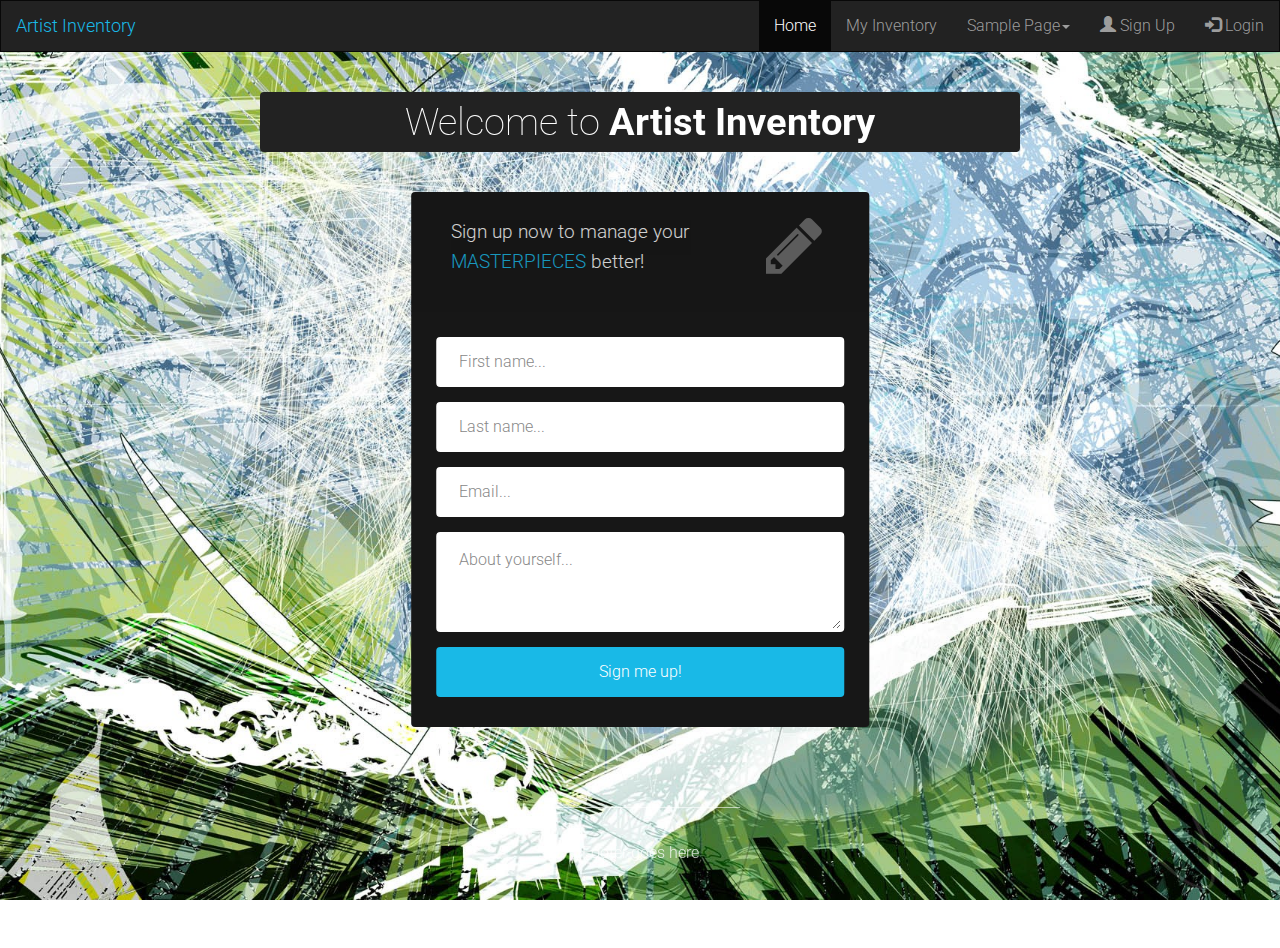
==== index.html @ ec3a1106 "Changed to use bootstrap" ====
<!DOCTYPE html>
<html lang="en">
    <head>
        <meta charset="utf-8">
        <meta http-equiv="X-UA-Compatible" content="IE=edge">
        <meta name="viewport" content="width=device-width, initial-scale=1">
        <title>Artist Inventory</title>

        <!-- CSS -->
        <link rel="stylesheet" href="http://fonts.googleapis.com/css?family=Roboto:400,100,300,500">
        <link rel="stylesheet" href="https://maxcdn.bootstrapcdn.com/bootstrap/3.3.7/css/bootstrap.min.css">
        <link rel="stylesheet" href="assets/font-awesome/css/font-awesome.min.css">
		<link rel="stylesheet" href="assets/css/form-elements.css">
        <link rel="stylesheet" href="assets/css/style.css">

        <!-- HTML5 Shim and Respond.js IE8 support of HTML5 elements and media queries -->
        <!-- WARNING: Respond.js doesn't work if you view the page via file:// -->
        <!--[if lt IE 9]>
            <script src="https://oss.maxcdn.com/libs/html5shiv/3.7.0/html5shiv.js"></script>
            <script src="https://oss.maxcdn.com/libs/respond.js/1.4.2/respond.min.js"></script>
        <![endif]-->

        <!-- Favicon and touch icons -->
        <link rel="shortcut icon" href="assets/ico/favicon.png">
        <link rel="apple-touch-icon-precomposed" sizes="144x144" href="assets/ico/apple-touch-icon-144-precomposed.png">
        <link rel="apple-touch-icon-precomposed" sizes="114x114" href="assets/ico/apple-touch-icon-114-precomposed.png">
        <link rel="apple-touch-icon-precomposed" sizes="72x72" href="assets/ico/apple-touch-icon-72-precomposed.png">
        <link rel="apple-touch-icon-precomposed" href="assets/ico/apple-touch-icon-57-precomposed.png">

    </head>

    <body>
        <nav class="navbar navbar-inverse">
            <div class="container-fluid">
                <div class="navbar-header">
                    <a class="navbar-brand" href="index.html">Artist Inventory</a>
                </div>
                <ul class="nav navbar-nav navbar-right">
                    <li class="active"><a href="index.php">Home</a></li>
                    <li><a href="myInventory.php">My Inventory</a></li>
                    <li class="dropdown"><a class="dropdown-toggle" data-toggle="dropdown" href="#">Sample Page<span class="caret"></span></a>
                        <ul class="dropdown-menu">
                            <li><a href="#">Page 1-1</a></li>
                            <li><a href="#">Page 1-2</a></li>
                            <li><a href="#">Page 1-3</a></li>
                        </ul>
                    </li>
                    <li><a href="#"><span class="glyphicon glyphicon-user"></span> Sign Up</a></li>
                    <li><a href="#"><span class="glyphicon glyphicon-log-in"></span> Login</a></li>
                </ul>
            </div>
        </nav>
        
        <!-- Top content -->
        <div class="top-content">
        	
            <div class="inner-bg">
                <div class="container">
                	
                    <div class="col-sm-8 col-sm-offset-2 text welcome-heading">
                        <h1>Welcome to <span><strong>Artist Inventory</strong></span></h1>
                    </div>
                    
                    <div class="row">                        	
                        <div class="col-sm-5">
                        	<div class="form-box sign-up-form-box">
                        		<div class="form-top">
	                        		<div class="form-top-left">
	                            		<p>Sign up now to manage your <span class='blue-span'>MASTERPIECES</span> better!</p>
	                        		</div>
	                        		<div class="form-top-right">
	                        			<i class="fa fa-pencil"></i>
	                        		</div>
	                            </div>
	                            <div class="form-bottom">
				                    <form role="form" action="" method="post" class="registration-form">
				                    	<div class="form-group">
				                    		<label class="sr-only" for="form-first-name">First name</label>
				                        	<input type="text" name="form-first-name" placeholder="First name..." class="form-first-name form-control" id="form-first-name">
				                        </div>
				                        <div class="form-group">
				                        	<label class="sr-only" for="form-last-name">Last name</label>
				                        	<input type="text" name="form-last-name" placeholder="Last name..." class="form-last-name form-control" id="form-last-name">
				                        </div>
				                        <div class="form-group">
				                        	<label class="sr-only" for="form-email">Email</label>
				                        	<input type="text" name="form-email" placeholder="Email..." class="form-email form-control" id="form-email">
				                        </div>
				                        <div class="form-group">
				                        	<label class="sr-only" for="form-about-yourself">About yourself</label>
				                        	<textarea name="form-about-yourself" placeholder="About yourself..." 
				                        				class="form-about-yourself form-control" id="form-about-yourself"></textarea>
				                        </div>
				                        <button type="submit" class="btn">Sign me up!</button>
				                    </form>
			                    </div>
                        	</div>
                        	
                        </div>
                    </div>
                    
                </div>
            </div>
            
        </div>

        <!-- Footer -->
        <footer>
        	<div class="container">
        		<div class="row">
        			
        			<div class="col-sm-8 col-sm-offset-2">
        				<div class="footer-border"></div>
        				<p>Footer goes here</p>
        			</div>
        			
        		</div>
        	</div>
        </footer>

        <!-- Javascript -->
        <script src="assets/js/jquery-1.11.1.min.js"></script>
        <script src="assets/bootstrap/js/bootstrap.min.js"></script>
        <script src="assets/js/jquery.backstretch.min.js"></script>
        <script src="assets/js/scripts.js"></script>
        
        <!--[if lt IE 10]>
            <script src="assets/js/placeholder.js"></script>
        <![endif]-->

    </body>

</html>
---- assets/css/form-elements.css ----
input[type="text"], 
input[type="password"], 
textarea, 
textarea.form-control {
	height: 50px;
    margin: 0;
    padding: 0 20px;
    vertical-align: middle;
    background: #fff;
    border: 3px solid #fff;
    font-family: 'Roboto', sans-serif;
    font-size: 16px;
    font-weight: 300;
    line-height: 50px;
    color: #888;
    -moz-border-radius: 4px; -webkit-border-radius: 4px; border-radius: 4px;
    -moz-box-shadow: none; -webkit-box-shadow: none; box-shadow: none;
    -o-transition: all .3s; -moz-transition: all .3s; -webkit-transition: all .3s; -ms-transition: all .3s; transition: all .3s;
}

textarea, 
textarea.form-control {
	padding-top: 10px;
	padding-bottom: 10px;
	line-height: 30px;
}

input[type="text"]:focus, 
input[type="password"]:focus, 
textarea:focus, 
textarea.form-control:focus {
	outline: 0;
	background: #fff;
    border: 3px solid #fff;
    -moz-box-shadow: none; -webkit-box-shadow: none; box-shadow: none;
}

input[type="text"]:-moz-placeholder, input[type="password"]:-moz-placeholder, 
textarea:-moz-placeholder, textarea.form-control:-moz-placeholder { color: #888; }

input[type="text"]:-ms-input-placeholder, input[type="password"]:-ms-input-placeholder, 
textarea:-ms-input-placeholder, textarea.form-control:-ms-input-placeholder { color: #888; }

input[type="text"]::-webkit-input-placeholder, input[type="password"]::-webkit-input-placeholder, 
textarea::-webkit-input-placeholder, textarea.form-control::-webkit-input-placeholder { color: #888; }



button.btn {
	height: 50px;
    margin: 0;
    padding: 0 20px;
    vertical-align: middle;
    background: #19b9e7;
    border: 0;
    font-family: 'Roboto', sans-serif;
    font-size: 16px;
    font-weight: 300;
    line-height: 50px;
    color: #fff;
    -moz-border-radius: 4px; -webkit-border-radius: 4px; border-radius: 4px;
    text-shadow: none;
    -moz-box-shadow: none; -webkit-box-shadow: none; box-shadow: none;
    -o-transition: all .3s; -moz-transition: all .3s; -webkit-transition: all .3s; -ms-transition: all .3s; transition: all .3s;
}

button.btn:hover { opacity: 0.6; color: #fff; }

button.btn:active { outline: 0; opacity: 0.6; color: #fff; -moz-box-shadow: none; -webkit-box-shadow: none; box-shadow: none; }

button.btn:focus { outline: 0; opacity: 0.6; background: #19b9e7; color: #fff; }

button.btn:active:focus, button.btn.active:focus { outline: 0; opacity: 0.6; background: #19b9e7; color: #fff; }
---- assets/css/style.css ----
body {
    font-family: 'Roboto', sans-serif;
    font-size: 16px;
    font-weight: 300;
    color: #888;
    line-height: 30px;
    text-align: center;
}

strong { font-weight: bold; }

a, a:hover, a:focus {
	color: #19b9e7;
	text-decoration: none;
    -o-transition: all .3s; -moz-transition: all .3s; -webkit-transition: all .3s; -ms-transition: all .3s; transition: all .3s;
}

h1, h2 {
	margin: 0;
	font-size: 38px;
    font-weight: 100;
    color: #555;
    line-height: 50px;
}

h3 {
	font-size: 22px;
    font-weight: 300;
    color: #555;
    line-height: 30px;
}

img { max-width: 100%; }

::-moz-selection { background: #19b9e7; color: #fff; text-shadow: none; }
::selection { background: #19b9e7; color: #fff; text-shadow: none; }


.btn-link-1 {
	display: inline-block;
	height: 50px;
	margin: 5px;
	padding: 16px 20px 0 20px;
	background: #19b9e7;
	font-size: 16px;
    font-weight: 300;
    line-height: 16px;
    color: #fff;
    -moz-border-radius: 4px; -webkit-border-radius: 4px; border-radius: 4px;
}
.btn-link-1:hover, .btn-link-1:focus, .btn-link-1:active { outline: 0; opacity: 0.6; color: #fff; }

.btn-link-1.btn-link-1-facebook { background: #4862a3; }
.btn-link-1.btn-link-1-twitter { background: #55acee; }
.btn-link-1.btn-link-1-google-plus { background: #dd4b39; }

.btn-link-1 i {
	padding-right: 5px;
	vertical-align: middle;
	font-size: 20px;
	line-height: 20px;
}

.btn-link-2 {
	display: inline-block;
	height: 50px;
	margin: 5px;
	padding: 15px 20px 0 20px;
	background: rgba(0, 0, 0, 0.3);
	border: 1px solid #fff;
	font-size: 16px;
    font-weight: 300;
    line-height: 16px;
    color: #fff;
    -moz-border-radius: 4px; -webkit-border-radius: 4px; border-radius: 4px;
}
.btn-link-2:hover, .btn-link-2:focus, 
.btn-link-2:active, .btn-link-2:active:focus { outline: 0; opacity: 0.6; background: rgba(0, 0, 0, 0.3); color: #fff; }

.btn-link-2 i {
	padding-right: 5px;
	vertical-align: middle;
	font-size: 20px;
	line-height: 20px;
}


/***** Top content *****/
.navbar {
	border-radius: 0;
	margin-bottom: 0;
}

.navbar-brand {
	color: #19b9e7 !important;
}

.inner-bg {
    padding: 40px 0 80px 0;
}

.top-content .text {
	color: #fff;
}

.welcome-heading {
	background-color: #222;
	height: 60px;
	border-radius: 4px;
}

.welcome-heading h1 {
	position: relative;
	top: 50%;
	transform: translateY(-50%);
}

.top-content .text h1 {
	color: white;
}

.blue-span {
	color: #19b9e7;
}

.top-content .description {
	margin: 20px 0 10px 0;
}

.top-content .description p { opacity: 0.8; }

.top-content .description a {
	color: #fff;
}
.top-content .description a:hover, 
.top-content .description a:focus { border-bottom: 1px dotted #fff; }

.sign-up-form-box {
	background-color: #222;
	border-radius: 4px;
}

.form-box {
	margin-top: 40px;
}

.form-top {
	overflow: hidden;
	padding: 0 25px 15px 25px;
	background: #444;
	background: rgba(0, 0, 0, 0.35);
	-moz-border-radius: 4px 4px 0 0; -webkit-border-radius: 4px 4px 0 0; border-radius: 4px 4px 0 0;
	text-align: left;
}

.form-top-left {
	float: left;
	width: 70%;
	padding: 25px 15px 0 15px;
}




.col-sm-5 {
	position: relative;
	left: 50%;
	transform: translateX(-50%);
}

.form-top-left > p {
	font-size: 1.2em;
}







.form-top-left h3 { margin-top: 0; color: #fff; }
.form-top-left p { opacity: 0.8; color: #fff; }

.form-top-right {
	float: left;
	width: 25%;
	padding-top: 5px;
	font-size: 66px;
	color: #fff;
	line-height: 100px;
	text-align: right;
	opacity: 0.3;
}

.form-bottom {
	padding: 25px 25px 30px 25px;
	background: #444;
	background: rgba(0, 0, 0, 0.3);
	-moz-border-radius: 0 0 4px 4px; -webkit-border-radius: 0 0 4px 4px; border-radius: 0 0 4px 4px;
	text-align: left;
}

.form-bottom form textarea {
	height: 100px;
}

.form-bottom form button.btn {
	width: 100%;
}

.form-bottom form .input-error {
	border-color: #19b9e7;
}

.social-login {
	margin-top: 35px;
}

.social-login h3 {
	color: #fff;
}

.social-login-buttons {
	margin-top: 25px;
}

.middle-border {
	min-height: 300px;
	margin-top: 170px;
	border-right: 1px solid #fff;
	border-right: 1px solid rgba(255, 255, 255, 0.6);
}


/***** Footer *****/

footer {
	padding-bottom: 70px;
	color: #fff;
}

footer .footer-border {
	width: 200px;
	margin: 0 auto;
	padding-bottom: 30px;
	border-top: 1px solid #fff;
	border-top: 1px solid rgba(255, 255, 255, 0.6);
}

footer p { opacity: 0.8; }

footer a {
	color: #fff;
}
footer a:hover, footer a:focus { color: #fff; border-bottom: 1px dotted #fff; }


/***** Media queries *****/

@media (min-width: 992px) and (max-width: 1199px) {}

@media (min-width: 768px) and (max-width: 991px) {}

@media (max-width: 767px) {
	
	.middle-border { min-height: auto; margin: 65px 30px 0 30px; border-right: 0; 
						border-top: 1px solid #fff; border-top: 1px solid rgba(255, 255, 255, 0.6); }
	
}

@media (max-width: 415px) {
	
	h1, h2 { font-size: 32px; }

}
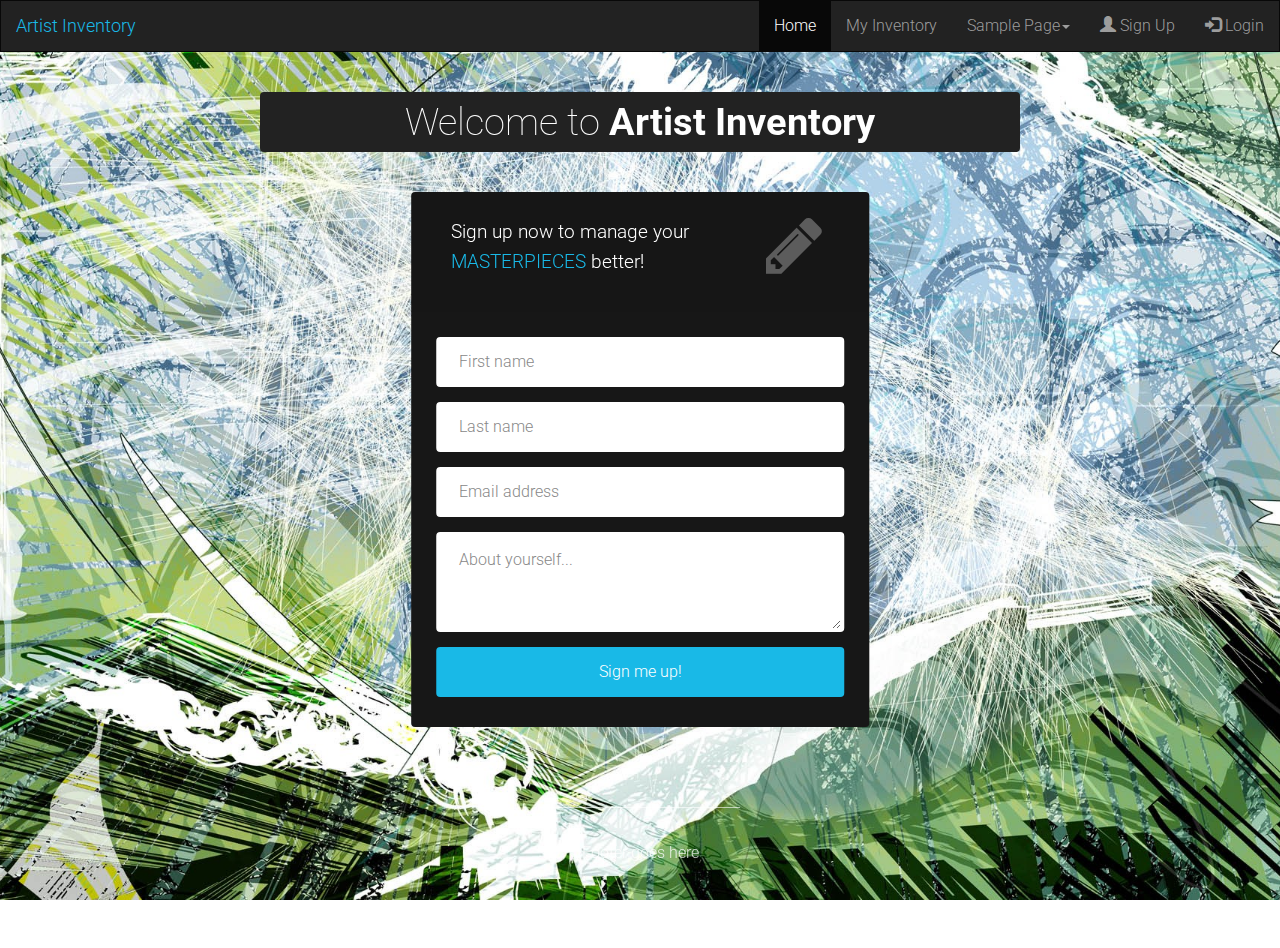
==== commit d91fdc7c: "changed signup form input-error color from blue to red" ====
--- a/index.html
+++ b/index.html
@@ -76,15 +76,15 @@
 				                    <form role="form" action="" method="post" class="registration-form">
 				                    	<div class="form-group">
 				                    		<label class="sr-only" for="form-first-name">First name</label>
-				                        	<input type="text" name="form-first-name" placeholder="First name..." class="form-first-name form-control" id="form-first-name">
+				                        	<input type="text" name="form-first-name" placeholder="First name" class="form-first-name form-control" id="form-first-name">
 				                        </div>
 				                        <div class="form-group">
 				                        	<label class="sr-only" for="form-last-name">Last name</label>
-				                        	<input type="text" name="form-last-name" placeholder="Last name..." class="form-last-name form-control" id="form-last-name">
+				                        	<input type="text" name="form-last-name" placeholder="Last name" class="form-last-name form-control" id="form-last-name">
 				                        </div>
 				                        <div class="form-group">
 				                        	<label class="sr-only" for="form-email">Email</label>
-				                        	<input type="text" name="form-email" placeholder="Email..." class="form-email form-control" id="form-email">
+				                        	<input type="text" name="form-email" placeholder="Email address" class="form-email form-control" id="form-email">
 				                        </div>
 				                        <div class="form-group">
 				                        	<label class="sr-only" for="form-about-yourself">About yourself</label>
--- a/assets/css/style.css
+++ b/assets/css/style.css
@@ -180,7 +180,10 @@
 
 
 .form-top-left h3 { margin-top: 0; color: #fff; }
-.form-top-left p { opacity: 0.8; color: #fff; }
+.form-top-left p {
+	opacity: 1; 
+	color: white;
+}
 
 .form-top-right {
 	float: left;
@@ -210,7 +213,7 @@
 }
 
 .form-bottom form .input-error {
-	border-color: #19b9e7;
+	border-color: red;
 }
 
 .social-login {
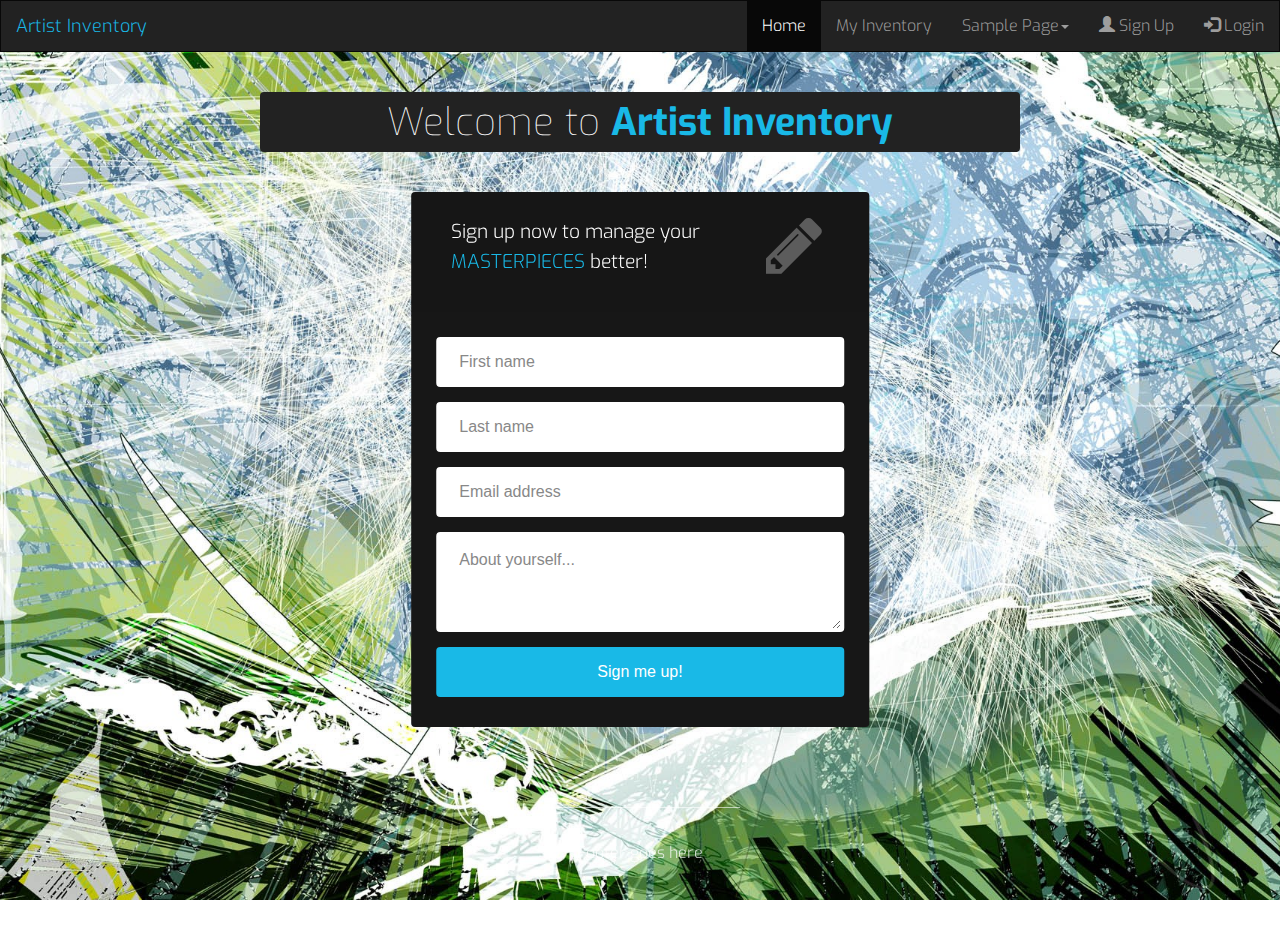
==== commit 20d5397b: "Updated to fit different sizes of device screens" ====
--- a/index.html
+++ b/index.html
@@ -7,7 +7,6 @@
         <title>Artist Inventory</title>
 
         <!-- CSS -->
-        <link rel="stylesheet" href="http://fonts.googleapis.com/css?family=Roboto:400,100,300,500">
         <link rel="stylesheet" href="https://maxcdn.bootstrapcdn.com/bootstrap/3.3.7/css/bootstrap.min.css">
         <link rel="stylesheet" href="assets/font-awesome/css/font-awesome.min.css">
 		<link rel="stylesheet" href="assets/css/form-elements.css">
@@ -58,7 +57,7 @@
                 <div class="container">
                 	
                     <div class="col-sm-8 col-sm-offset-2 text welcome-heading">
-                        <h1>Welcome to <span><strong>Artist Inventory</strong></span></h1>
+                        <h1>Welcome to <span class='blue-span'><strong>Artist Inventory</strong></span></h1>
                     </div>
                     
                     <div class="row">                        	
--- a/assets/css/style.css
+++ b/assets/css/style.css
@@ -1,6 +1,8 @@
+
+@import	url(https://fonts.googleapis.com/css?family=Exo);
 
 body {
-    font-family: 'Roboto', sans-serif;
+    font-family: 'Exo', sans-serif;
     font-size: 16px;
     font-weight: 300;
     color: #888;
@@ -106,14 +108,11 @@
 
 .welcome-heading {
 	background-color: #222;
-	height: 60px;
 	border-radius: 4px;
 }
 
 .welcome-heading h1 {
-	position: relative;
-	top: 50%;
-	transform: translateY(-50%);
+	line-height: 60px;
 }
 
 .top-content .text h1 {
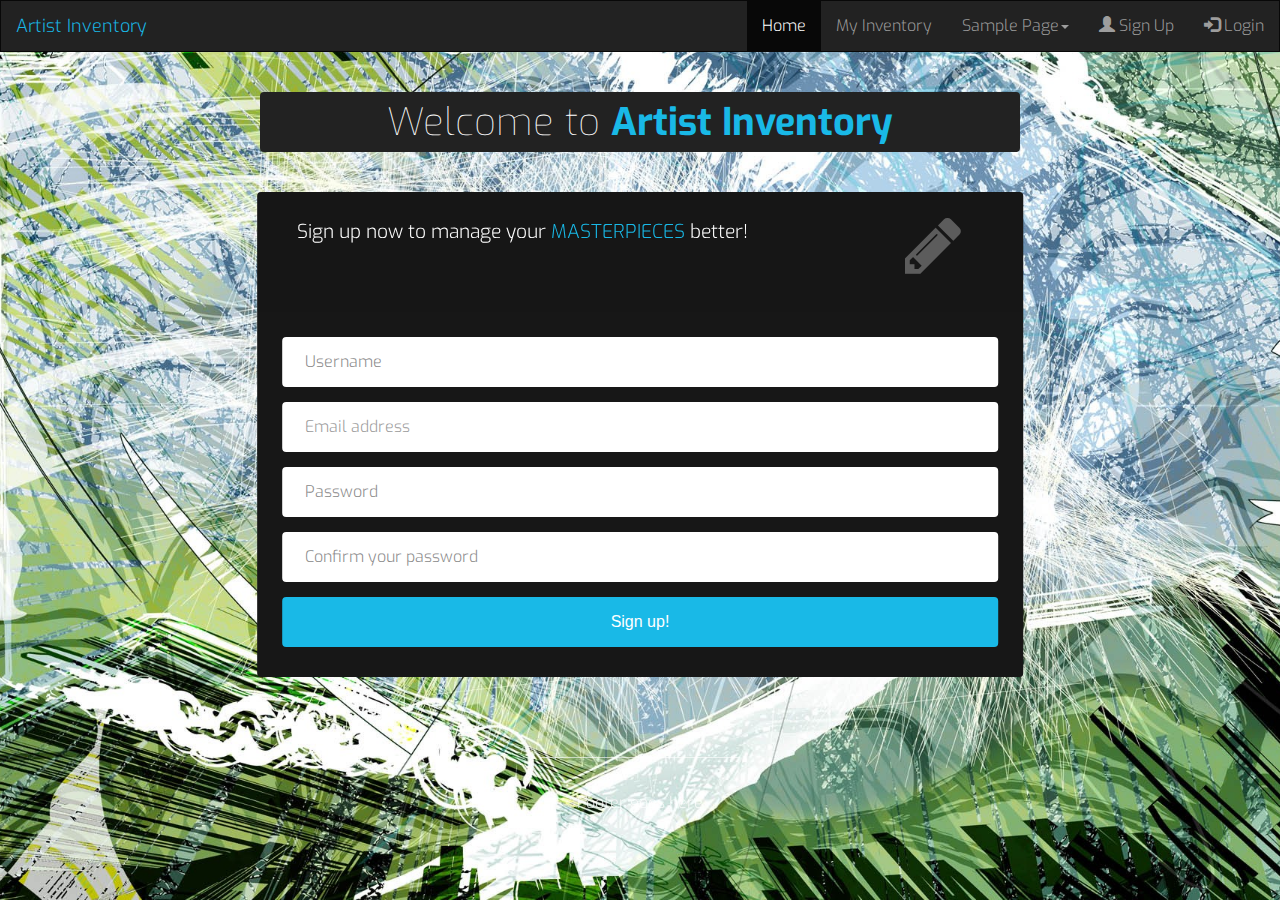
==== commit e7542678: "Added regex pattern to username and password" ====
--- a/index.html
+++ b/index.html
@@ -61,7 +61,7 @@
                     </div>
                     
                     <div class="row">                        	
-                        <div class="col-sm-5">
+                        <div class="col-sm-5" id='sign-up-form-col-sm-5'>
                         	<div class="form-box sign-up-form-box">
                         		<div class="form-top">
 	                        		<div class="form-top-left">
@@ -74,23 +74,30 @@
 	                            <div class="form-bottom">
 				                    <form role="form" action="" method="post" class="registration-form">
 				                    	<div class="form-group">
-				                    		<label class="sr-only" for="form-first-name">First name</label>
-				                        	<input type="text" name="form-first-name" placeholder="First name" class="form-first-name form-control" id="form-first-name">
-				                        </div>
-				                        <div class="form-group">
-				                        	<label class="sr-only" for="form-last-name">Last name</label>
-				                        	<input type="text" name="form-last-name" placeholder="Last name" class="form-last-name form-control" id="form-last-name">
+				                    		<label class="sr-only" for="form-username">First name</label>
+
+				                        	<!-- <input type="text" name="form-first-name" placeholder="First name" class="form-first-name form-control" id="form-first-name" pattern='^\w+$'> -->
+                                            <input type="text" name="form-username" placeholder="Username" class="form-username form-control" id="form-username" pattern='^\w+$'>
+                                            <span class="glyphicon glyphicon-ok green-icon hidden-icon" id='username-status-icon'></span>
 				                        </div>
 				                        <div class="form-group">
 				                        	<label class="sr-only" for="form-email">Email</label>
-				                        	<input type="text" name="form-email" placeholder="Email address" class="form-email form-control" id="form-email">
+				                        	<input type="email" name="form-email" placeholder="Email address" class="form-email form-control" id="form-email" pattern='(?=^.{8,}$)((?=.*\w)|(?=.*\W+))(?![.\n])(?!.*\s).*$'>
 				                        </div>
-				                        <div class="form-group">
+                                        <div class="form-group">
+                                            <label class="sr-only" for="form-password">Password</label>
+                                            <input type="password" name="form-password" placeholder="Password" class="form-password form-control" id="form-password">
+                                        </div>
+                                        <div class="form-group">
+                                            <label class="sr-only" for="form-confirm-password">Password</label>
+                                            <input type="password" name="form-confirm-password" placeholder="Confirm your password" class="form-confirm-password form-control" id="form-confirm-password">
+                                        </div>
+				                        <!-- <div class="form-group">
 				                        	<label class="sr-only" for="form-about-yourself">About yourself</label>
 				                        	<textarea name="form-about-yourself" placeholder="About yourself..." 
 				                        				class="form-about-yourself form-control" id="form-about-yourself"></textarea>
-				                        </div>
-				                        <button type="submit" class="btn">Sign me up!</button>
+				                        </div> -->
+				                        <button type="submit" class="btn">Sign up!</button>
 				                    </form>
 			                    </div>
                         	</div>
--- a/assets/css/form-elements.css
+++ b/assets/css/form-elements.css
@@ -1,5 +1,6 @@
 
 input[type="text"], 
+input[type="email"],
 input[type="password"], 
 textarea, 
 textarea.form-control {
@@ -9,7 +10,7 @@
     vertical-align: middle;
     background: #fff;
     border: 3px solid #fff;
-    font-family: 'Roboto', sans-serif;
+    font-family: 'Exo', sans-serif;
     font-size: 16px;
     font-weight: 300;
     line-height: 50px;
@@ -17,6 +18,13 @@
     -moz-border-radius: 4px; -webkit-border-radius: 4px; border-radius: 4px;
     -moz-box-shadow: none; -webkit-box-shadow: none; box-shadow: none;
     -o-transition: all .3s; -moz-transition: all .3s; -webkit-transition: all .3s; -ms-transition: all .3s; transition: all .3s;
+    display: inline;
+}
+
+@media (min-width: 768px) {
+    #sign-up-form-col-sm-5 {
+        width: 68%;
+    }
 }
 
 textarea, 
--- a/assets/css/style.css
+++ b/assets/css/style.css
@@ -87,6 +87,18 @@
 	line-height: 20px;
 }
 
+/***** New added style *****/
+
+.col-sm-5 {
+	position: relative;
+	left: 50%;
+	transform: translateX(-50%);
+}
+
+.blue-span {
+	color: #19b9e7;
+}
+
 
 /***** Top content *****/
 .navbar {
@@ -117,10 +129,6 @@
 
 .top-content .text h1 {
 	color: white;
-}
-
-.blue-span {
-	color: #19b9e7;
 }
 
 .top-content .description {
@@ -159,26 +167,14 @@
 	padding: 25px 15px 0 15px;
 }
 
-
-
-
-.col-sm-5 {
-	position: relative;
-	left: 50%;
-	transform: translateX(-50%);
-}
-
 .form-top-left > p {
 	font-size: 1.2em;
 }
 
-
-
-
-
-
-
-.form-top-left h3 { margin-top: 0; color: #fff; }
+.form-top-left h3 { 
+	margin-top: 0; color: #fff; 
+}
+
 .form-top-left p {
 	opacity: 1; 
 	color: white;
@@ -277,3 +273,22 @@
 
 }
 
+/***** new added classes *****/
+
+
+
+/***** Icons *****/
+.green-icon {
+	color: green;
+	height: 50px;
+	top: 50%;
+}
+
+.hidden-icon {
+	display: none;
+}
+
+/*input#form-first-name {
+    width: 70%;
+}*/
+
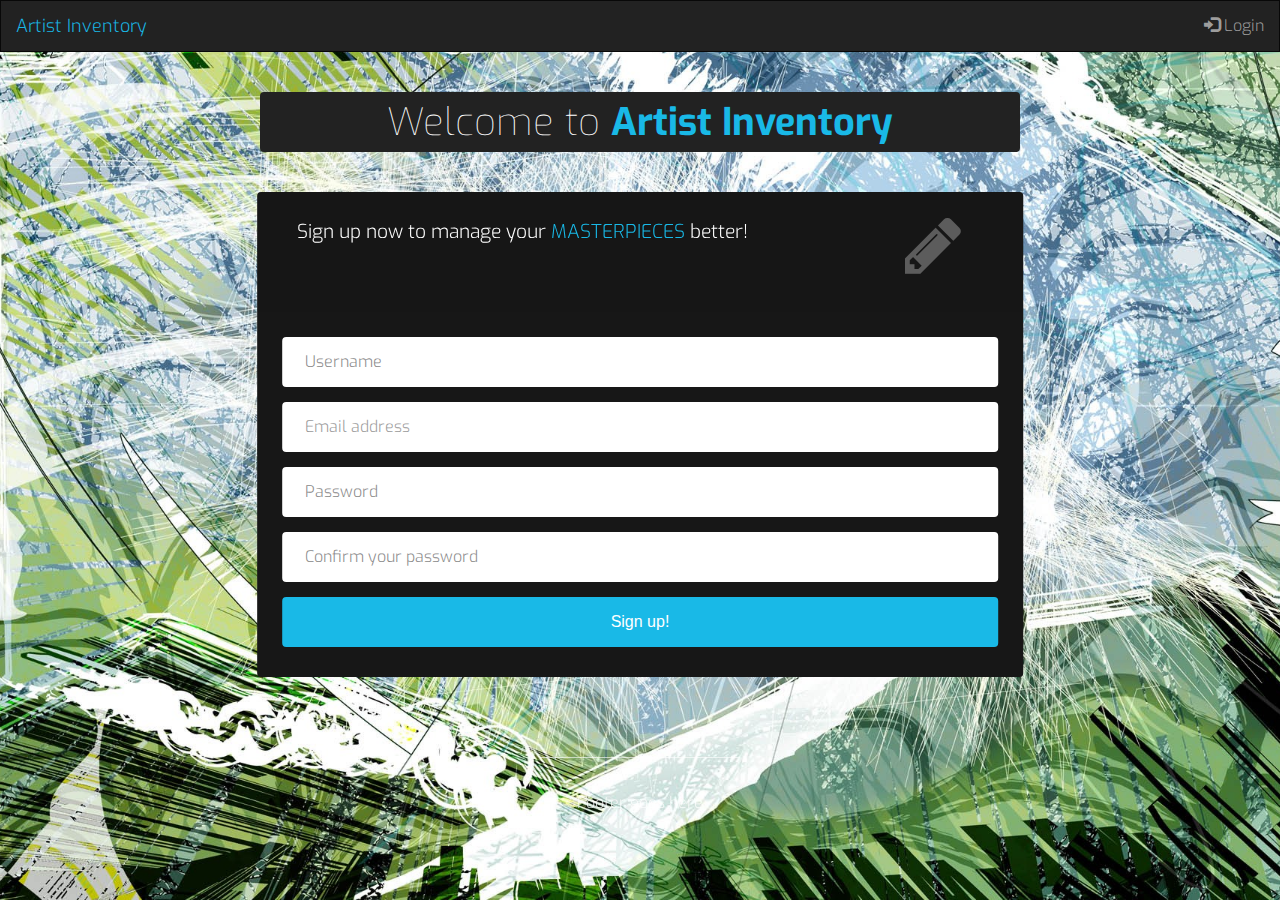
==== commit 0125712d: "My Inventory page layout roughly set up" ====
--- a/index.html
+++ b/index.html
@@ -35,16 +35,16 @@
                     <a class="navbar-brand" href="index.html">Artist Inventory</a>
                 </div>
                 <ul class="nav navbar-nav navbar-right">
-                    <li class="active"><a href="index.php">Home</a></li>
-                    <li><a href="myInventory.php">My Inventory</a></li>
-                    <li class="dropdown"><a class="dropdown-toggle" data-toggle="dropdown" href="#">Sample Page<span class="caret"></span></a>
+                    <!-- <li class="active"><a href="index.php">Home</a></li> -->
+                    <!-- <li><a href="myInventory.php">My Inventory</a></li> -->
+                    <!-- <li class="dropdown"><a class="dropdown-toggle" data-toggle="dropdown" href="#">Sample Page<span class="caret"></span></a>
                         <ul class="dropdown-menu">
                             <li><a href="#">Page 1-1</a></li>
                             <li><a href="#">Page 1-2</a></li>
                             <li><a href="#">Page 1-3</a></li>
                         </ul>
                     </li>
-                    <li><a href="#"><span class="glyphicon glyphicon-user"></span> Sign Up</a></li>
+                    <li><a href="#"><span class="glyphicon glyphicon-user"></span> Sign Up</a></li> -->
                     <li><a href="#"><span class="glyphicon glyphicon-log-in"></span> Login</a></li>
                 </ul>
             </div>
@@ -72,25 +72,27 @@
 	                        		</div>
 	                            </div>
 	                            <div class="form-bottom">
-				                    <form role="form" action="" method="post" class="registration-form">
+				                    <form role="form" action="signupHandler.php" method="post" class="registration-form" id='registration-form' onsubmit='return checkForm(this);'>
 				                    	<div class="form-group">
-				                    		<label class="sr-only" for="form-username">First name</label>
+				                    		<label class="sr-only" for="formUsername">Username</label>
 
 				                        	<!-- <input type="text" name="form-first-name" placeholder="First name" class="form-first-name form-control" id="form-first-name" pattern='^\w+$'> -->
-                                            <input type="text" name="form-username" placeholder="Username" class="form-username form-control" id="form-username" pattern='^\w+$'>
-                                            <span class="glyphicon glyphicon-ok green-icon hidden-icon" id='username-status-icon'></span>
+                                            <input type="text" name="formUsername" placeholder="Username" class="form-username form-control" id="form-username" pattern='^\w+$' required>
+                                            <span class="glyphicon glyphicon-ok green-icon hide-for-now" id='username-yes'></span>
+                                            <span class="glyphicon glyphicon-remove red-icon hide-for-now" id='username-no'></span>
+                                            <span id='usernameAvailInfo'></span>
 				                        </div>
 				                        <div class="form-group">
-				                        	<label class="sr-only" for="form-email">Email</label>
-				                        	<input type="email" name="form-email" placeholder="Email address" class="form-email form-control" id="form-email" pattern='(?=^.{8,}$)((?=.*\w)|(?=.*\W+))(?![.\n])(?!.*\s).*$'>
+				                        	<label class="sr-only" for="formEmail">Email</label>
+				                        	<input type="email" name="formEmail" placeholder="Email address" class="form-email form-control" id="form-email" required>
 				                        </div>
                                         <div class="form-group">
-                                            <label class="sr-only" for="form-password">Password</label>
-                                            <input type="password" name="form-password" placeholder="Password" class="form-password form-control" id="form-password">
+                                            <label class="sr-only" for="formPassword">Password</label>
+                                            <input type="password" name="formPassword" placeholder="Password" class="form-password form-control" id="form-password" pattern='(?=^.{8,}$)((?=.*\w)|(?=.*\W+))(?![.\n])(?!.*\s).*$' required>
                                         </div>
                                         <div class="form-group">
-                                            <label class="sr-only" for="form-confirm-password">Password</label>
-                                            <input type="password" name="form-confirm-password" placeholder="Confirm your password" class="form-confirm-password form-control" id="form-confirm-password">
+                                            <label class="sr-only" for="formConfirmedPassword">Password</label>
+                                            <input type="password" name="formConfirmedPassword" placeholder="Confirm your password" class="form-confirmed-password form-control" id="form-confirmed-password" required>
                                         </div>
 				                        <!-- <div class="form-group">
 				                        	<label class="sr-only" for="form-about-yourself">About yourself</label>
--- a/assets/css/style.css
+++ b/assets/css/style.css
@@ -284,7 +284,13 @@
 	top: 50%;
 }
 
-.hidden-icon {
+.red-icon {
+	color: red;
+	height: 50px;
+	top: 50%;
+}
+
+.hide-for-now {
 	display: none;
 }
 
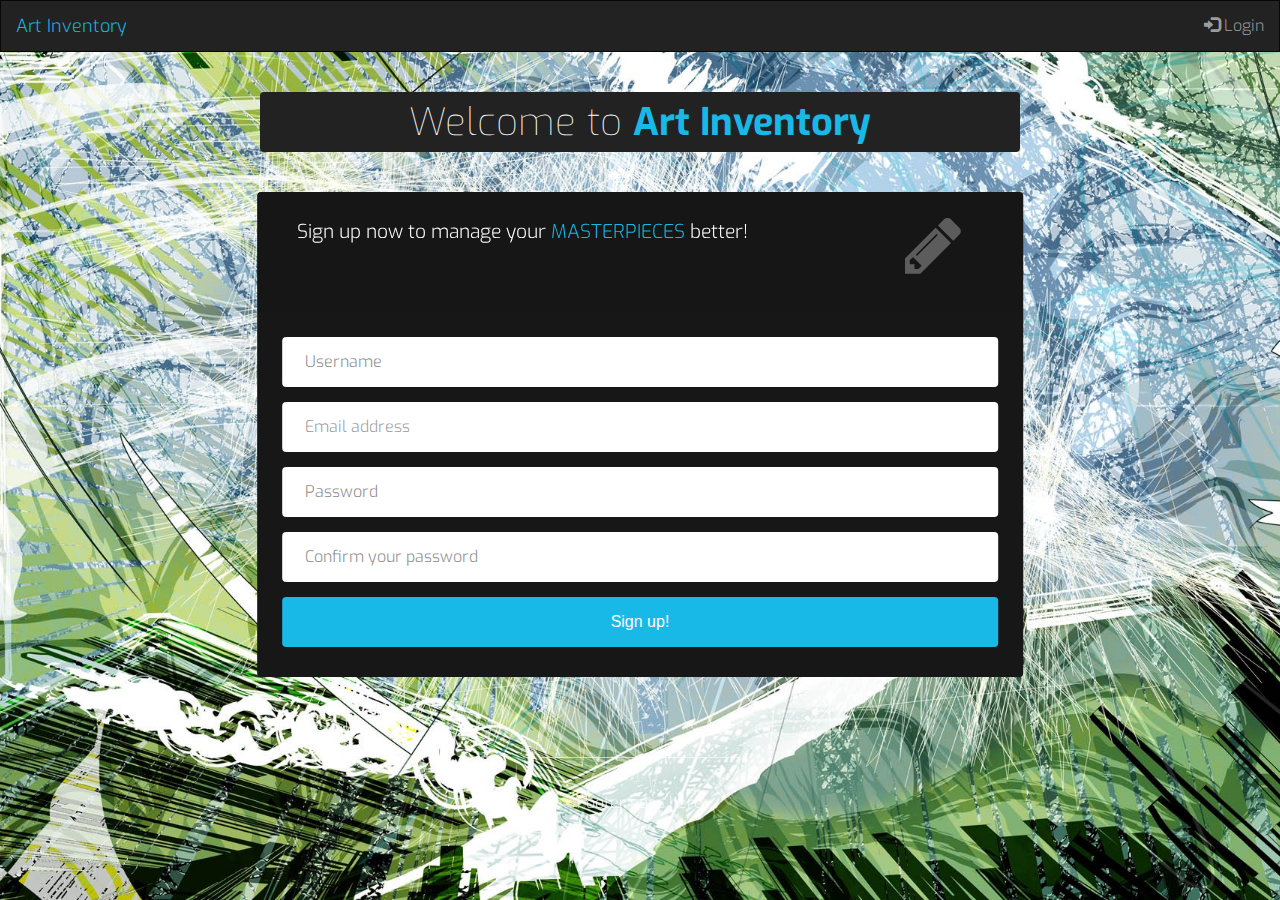
==== commit 657169b6: "addWork page layout half done" ====
--- a/index.html
+++ b/index.html
@@ -4,7 +4,7 @@
         <meta charset="utf-8">
         <meta http-equiv="X-UA-Compatible" content="IE=edge">
         <meta name="viewport" content="width=device-width, initial-scale=1">
-        <title>Artist Inventory</title>
+        <title>Art Inventory</title>
 
         <!-- CSS -->
         <link rel="stylesheet" href="https://maxcdn.bootstrapcdn.com/bootstrap/3.3.7/css/bootstrap.min.css">
@@ -32,7 +32,7 @@
         <nav class="navbar navbar-inverse">
             <div class="container-fluid">
                 <div class="navbar-header">
-                    <a class="navbar-brand" href="index.html">Artist Inventory</a>
+                    <a class="navbar-brand blue" href="index.html">Art Inventory</a>
                 </div>
                 <ul class="nav navbar-nav navbar-right">
                     <!-- <li class="active"><a href="index.php">Home</a></li> -->
@@ -57,7 +57,7 @@
                 <div class="container">
                 	
                     <div class="col-sm-8 col-sm-offset-2 text welcome-heading">
-                        <h1>Welcome to <span class='blue-span'><strong>Artist Inventory</strong></span></h1>
+                        <h1>Welcome to <span class='blue'><strong>Art Inventory</strong></span></h1>
                     </div>
                     
                     <div class="row">                        	
@@ -65,7 +65,7 @@
                         	<div class="form-box sign-up-form-box">
                         		<div class="form-top">
 	                        		<div class="form-top-left">
-	                            		<p>Sign up now to manage your <span class='blue-span'>MASTERPIECES</span> better!</p>
+	                            		<p>Sign up now to manage your <span class='blue'>MASTERPIECES</span> better!</p>
 	                        		</div>
 	                        		<div class="form-top-right">
 	                        			<i class="fa fa-pencil"></i>
--- a/assets/css/style.css
+++ b/assets/css/style.css
@@ -95,8 +95,8 @@
 	transform: translateX(-50%);
 }
 
-.blue-span {
-	color: #19b9e7;
+.blue {
+	color: #19b9e7 !important;
 }
 
 
@@ -106,9 +106,9 @@
 	margin-bottom: 0;
 }
 
-.navbar-brand {
+/*.navbar-brand {
 	color: #19b9e7 !important;
-}
+}*/
 
 .inner-bg {
     padding: 40px 0 80px 0;
